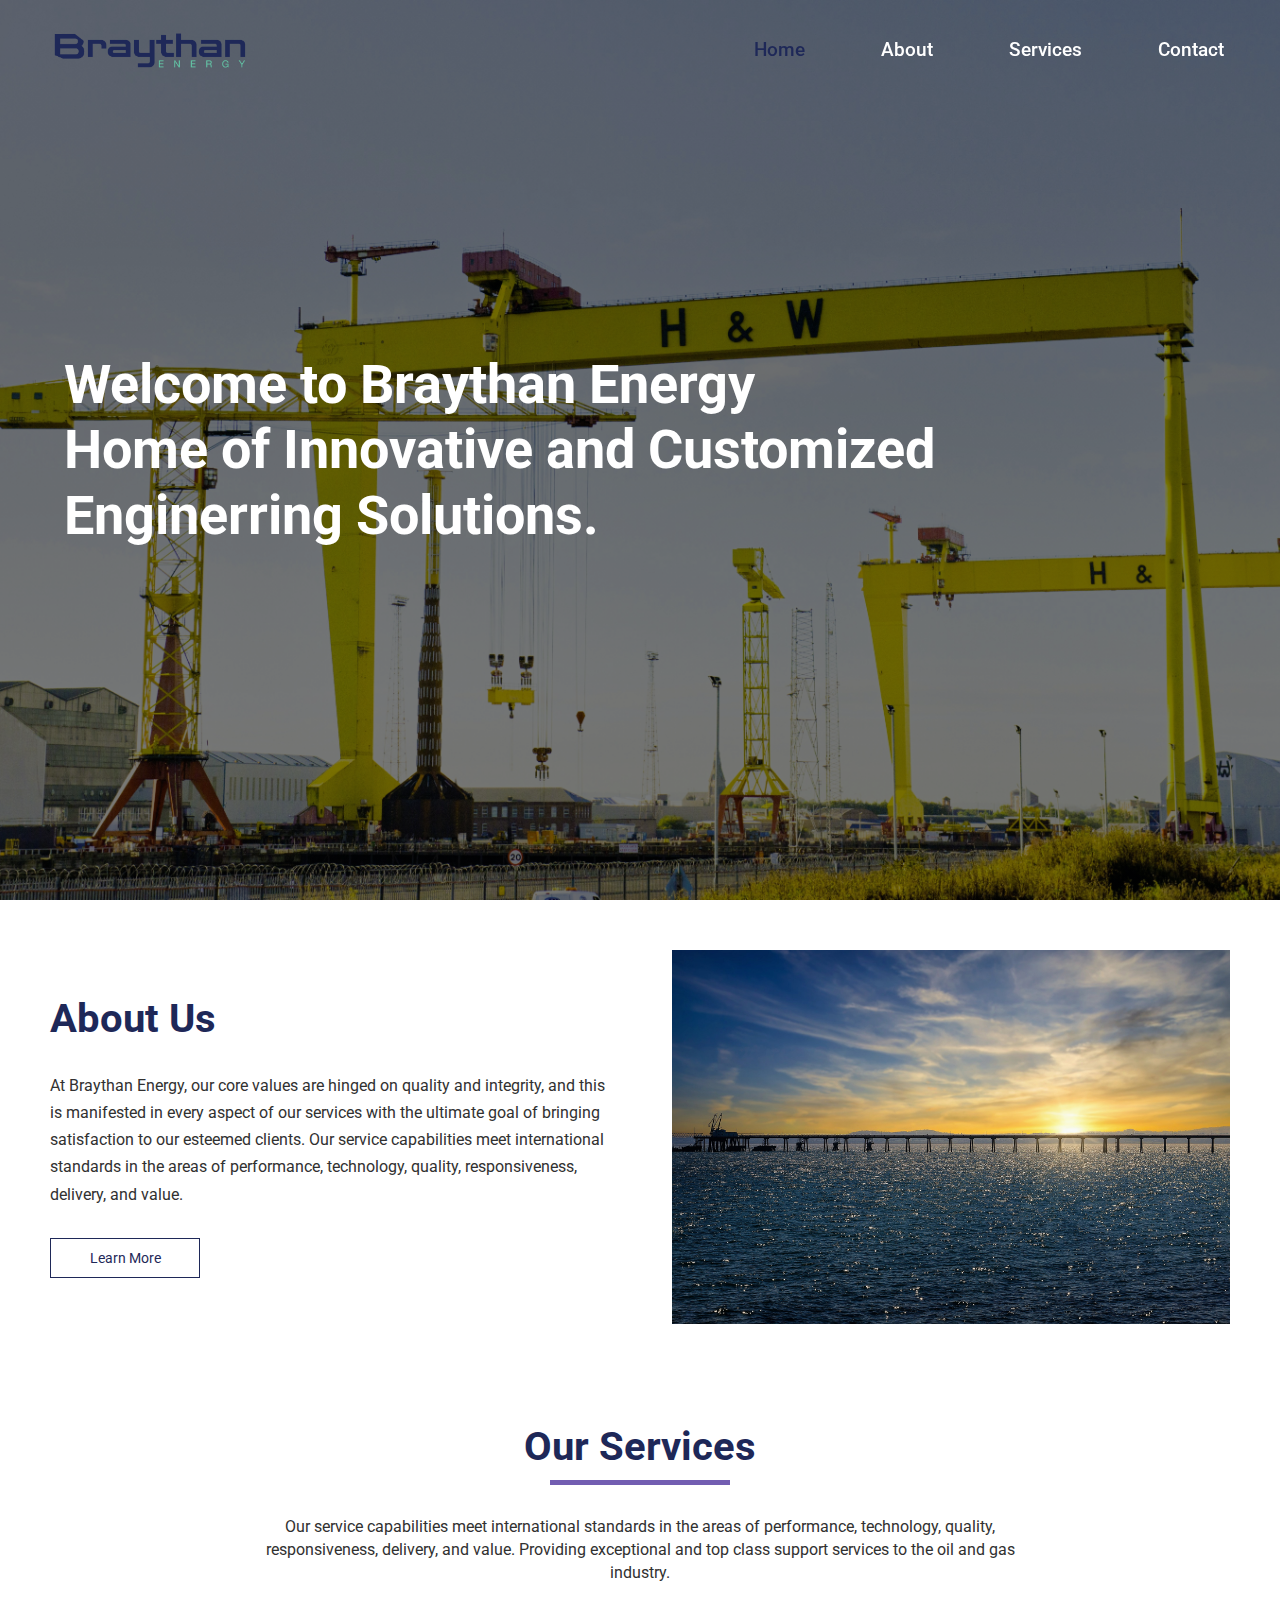
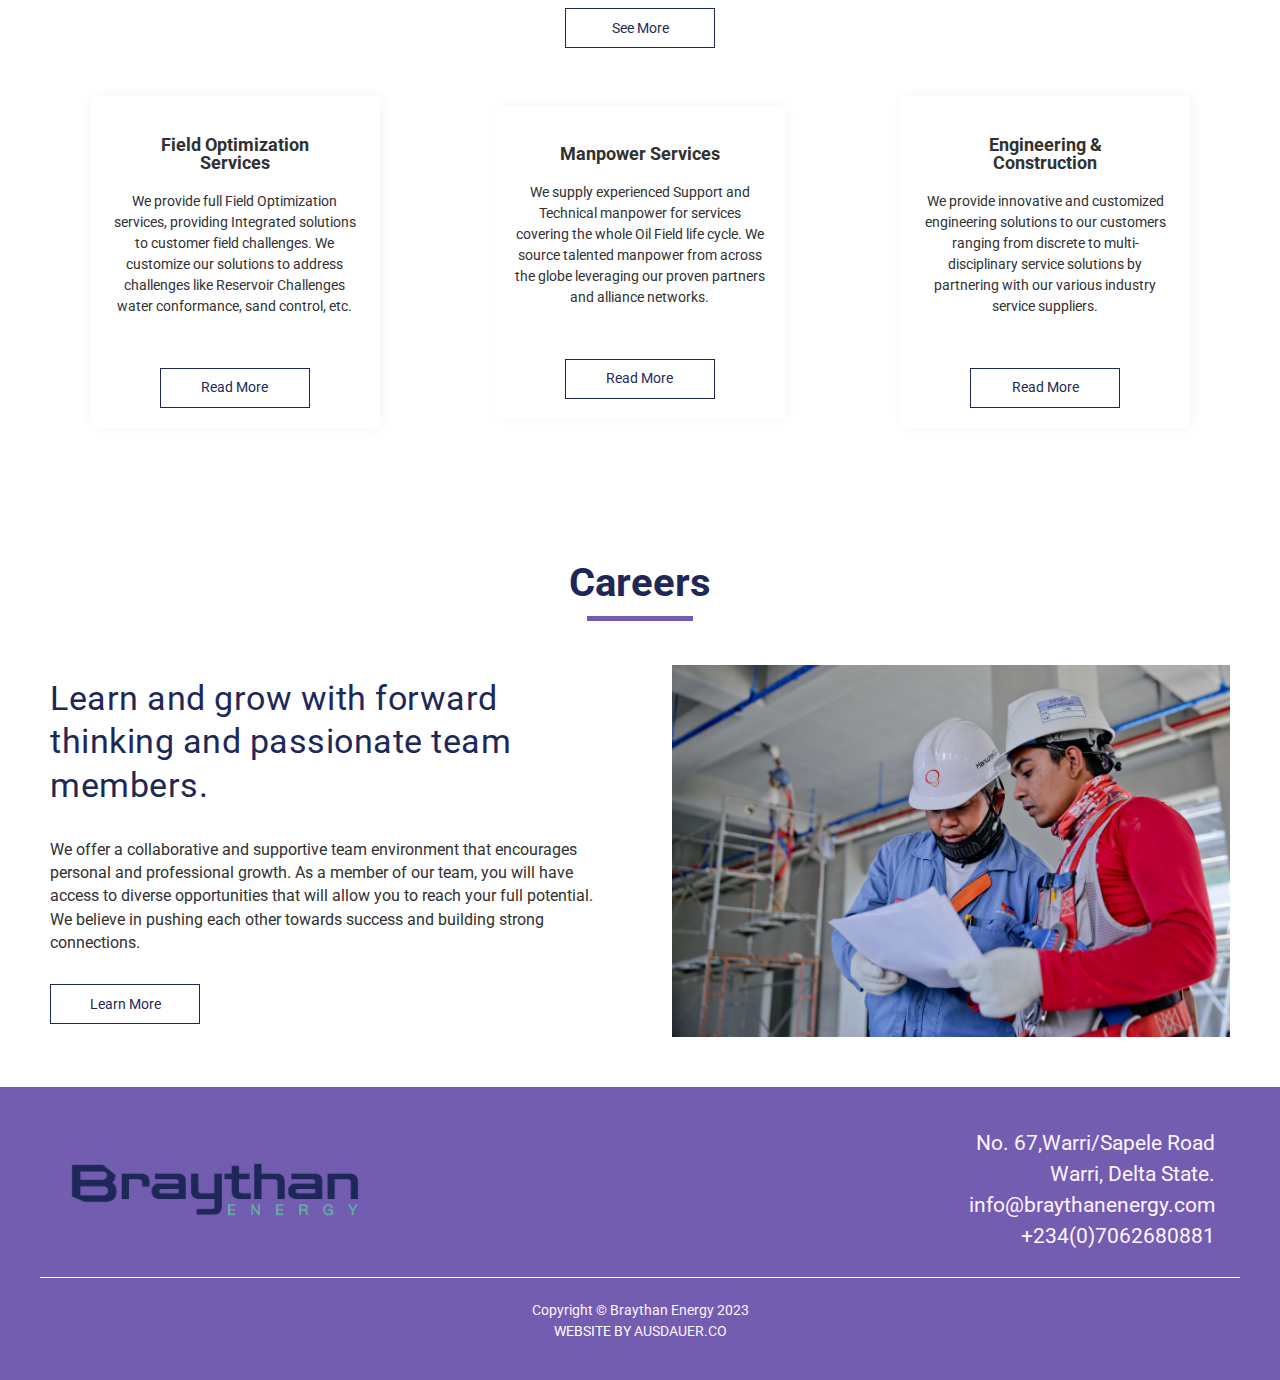
==== index.html @ 6d65e1c5 "initial commit" ====
<!DOCTYPE html>
<html lang="en">

<head>
    <meta name="description"
        content="Braythan Energy was established 
with the prime objective of serving but not limited to the 
oil & gas, We operate largely, but not exclusively.In order to provide value for our clients, we leverage our strength and wide-ranging network of resources. International standards for performance, technology, quality, responsiveness, delivery, and value are met by our service offerings">
    <meta name="keywords" content="meta tags, meta description, meta keywords, SEO, search engine optimization">
    <meta charset="UTF-8">
    <meta http-equiv="X-UA-Compatible" content="IE=edge">
    <meta name="viewport" content="width=device-width, initial-scale=1.0">
    <title>Braythan Energy</title>
    <link rel="icon" href="./img/braythan-logo.png" type="image/icon type">
    <link rel="preconnect" href="https://fonts.googleapis.com">
    <link rel="preconnect" href="https://fonts.gstatic.com" crossorigin>
    <link href="https://fonts.googleapis.com/css2?family=Roboto:wght@300;400;500;700&display=swap" rel="stylesheet">
    <link rel="stylesheet" href="https://cdn.jsdelivr.net/npm/swiper@8/swiper-bundle.min.css" />
    <link rel="stylesheet" href="./css/shared.css">
    <link rel="stylesheet" href="./css/index.css">
</head>

<body>
    <div class="nav-menu" style="display: none;">
        <div class="main-nav-1">
            <ul>
                <li><a href="./index.html">Home</a></li>
                <li><a href="./about.html">About</a></li>
                <li><a href="./services.html">Service</a></li>
                <li><a href="./contact.html">Contact</a></li>
            </ul>
        </div>
    </div>
    <div id="nav" class="nav">
        <a href="./index.html">
            <div class="nav-logo">
            </div>
        </a>
        <div class="main-nav">
            <ul>
                <li><a class="active" href="./index.html">Home</a></li>
                <li><a href="./about.html">About</a></li>
                <li><a href="./services.html">Services</a></li>
                <li><a href="./contact.html">Contact</a></li>

            </ul>
        </div>
        <div class="nav-svg">
            <span class="bar"></span>
            <span class="bar"></span>
            <span class="bar"></span>
        </div>
    </div>
    <section class="section-1 swiper">
        <div class="swiper-wrapper">
            <div class="swiper-slide slide-1">
                <div class="h2">
                    <div>
                        Welcome to Braythan Energy <br> Home of Innovative and Customized Enginerring Solutions.
                    </div>
                </div>

            </div>
            <!-- 
            <div class="swiper-slide slide-2">
                <div class="h2">
                    <div>In <span class="title-span">lorem lorem ipsum</span> our desire is to always surpass the
                        expectation(s)
                        of our
                        clients.</div>
                </div>
            </div>
            <div class="swiper-pagination"></div> -->
    </section>
    <section class="section-2">
        <div class="section-2-a">
            <div class="section-2-text">
                <div class="header">
                    <div>About Us</div>
                    <span></span>
                </div>
                <div class="section-4-b">At Braythan Energy, our core values are hinged on quality and
                    integrity, and this is manifested in every aspect of our services with the ultimate goal of
                    bringing satisfaction to our esteemed clients. Our service capabilities meet international standards
                    in the areas of performance, technology, quality, responsiveness,
                    delivery, and value.</div>
                <div class="wrapper cta">
                    <a href="./about.html"><span>Learn More</span></a>
                </div>
            </div>
            <div class="section-2-img">
                <img src="../img/cloghan-point-7539181_1920.jpg">
            </div>
        </div>
    </section>
    <section class="section-3">
        <div class="section-3-header">
            <div>Our Services</div>
            <span></span>
            <p> Our service capabilities meet international standards in the areas of performance, technology, quality,
                responsiveness,
                delivery, and value.
                Providing exceptional and top class support services to the oil and gas industry.
            </p>
        </div>
        <div class="wrapper cta">
            <a href="./services.html"><span>See More</span></a>
        </div>

        <div class="section-3-content">
            <div class="content">
                <div class="text">Field Optimization Services</div>
                <p>We provide full Field Optimization services, providing Integrated solutions to customer field
                    challenges. We customize
                    our solutions to address challenges like Reservoir Challenges water conformance, sand control,
                    etc.
                </p>
                <div class="wrapper cta">
                    <a href="./field.html">
                        <span>Read More</span>
                    </a>
                </div>
            </div>
            <div class="content">
                <div class="text">Manpower Services</div>
                <p>We supply experienced Support and Technical manpower for services covering the whole Oil Field
                    life
                    cycle. We source
                    talented manpower from across the globe leveraging our proven partners and alliance networks.</p>
                <div class="wrapper cta">
                    <a href="./manp.html">
                        <span>Read More</span>
                    </a>
                </div>
            </div>
            <div class="content">
                <div class="text">Engineering & Construction</div>
                <p>We provide innovative and customized engineering solutions to our customers ranging from discrete
                    to
                    multi-disciplinary
                    service solutions by partnering with our various industry service suppliers.
                </p>
                <div class="wrapper cta">
                    <a href="./engineering.html">
                        <span>Read More</span>
                    </a>
                </div>
            </div>

        </div>

    </section>

    <section class="section-2">
        <div class="section-4-header">
            <div> Careers</div>
            <span></span>
        </div>
        <div class="section-2-a">
            <div class="section-2-text">
                <div class="section-4-a">
                    <div>Learn and grow with forward thinking and passionate team members.</div>

                </div>
                <div class="section-2-p">We offer a collaborative and supportive team environment that encourages
                    personal and professional
                    growth. As a member
                    of our team, you will have access to diverse opportunities that will allow you to reach your full
                    potential. We believe
                    in pushing each other towards success and building strong connections.</div>
                <div class="wrapper cta">
                    <a href="mailto:info@braythan.com"><span>Learn More</span></a>
                </div>
            </div>
            <div class="section-2-img">
                <img src="../img/hero3.jpg">
            </div>
        </div>

    </section>
    <footer>
        <div class="main-footer">

            <div class=" footer-1">
                <p>
                    No. 67,Warri/Sapele Road <br> Warri, Delta State.
                </p>
                <a href="mailto:info@braythanenergy.com" class="mail">info@braythanenergy.com</a>
                <a href="tel:+2347062680881" class="call">+234(0)7062680881</a>
            </div>

            <div class="footer-2">
                <a href="./index.html">
                    <div class="nav-logo"></div>
                </a>
            </div>
        </div>
        <div class="final-footer">
            <div class="copy">Copyright © Braythan Energy 2023 </div>
            <div class="us">WEBSITE BY <a href="https://www.instagram.com/ausdauer_co/"> AUSDAUER.CO</a></div>
        </div>
    </footer>
    <script src="https://cdn.jsdelivr.net/npm/swiper@8/swiper-bundle.min.js"></script>
    <!-- <script>

        const swiper = new Swiper('.swiper', {
            // Optional parameters
            direction: 'horizontal',
            loop: true,
            autoplay: {
                delay: 2500,
                disableOnInteraction: false,
            },
            // If we need pagination
            pagination: {
                el: '.swiper-pagination',
            }
        });
    </script> -->
    <script src="../js/index.js"></script>
</body>

</html>
---- css/shared.css ----
@import url('https://fonts.googleapis.com/css2?family=Roboto:wght@300;400;500;700&display=swap');

*,
*::before,
*::after {
    padding: 0;
    margin: 0;
    box-sizing: border-box;
}

html {
    overflow-x: hidden;
    scroll-behavior: smooth;
}

body {
    min-height: 100vh;
    font-size: 100%;
    line-height: 1.5;
    text-rendering: optimizeSpeed;
    font-family: 'Roboto', sans-serif;
}

a {
    text-decoration: none;
}

img {
    display: block;
    max-width: 100%;
    object-fit: cover;
}

input,
button,
textarea,
select {
    font: inherit;
}

#nav a .nav-logo {
    background-image: url(../img/braythan-logo.png);
    background-repeat: no-repeat;
    background-position: center;
    background-size: contain;
    width: 200px;
    height: 100px;
}



.nav {
    display: flex;
    justify-content: space-between;
    align-items: center;
    height: 65px;
    padding: 50px;
    position: fixed;
    top: 0;
    right: 0;
    left: 0;
    z-index: 99;
}

.main-nav a:focus,
.main-nav .active,
.main-nav a:hover {
    color: #1e2858;
}

.scroll {
    background-color: #725db1;
    transition: all .5s ease-in-out;
    color: #fff3ff;
}

.nav ul {
    list-style: none;
    display: flex;
    gap: 4rem;
}

.nav ul li a {
    font-weight: 500;
    font-size: 1.2rem;
    color: #fff;
    padding: 6px;
}

.nav-svg {
    display: flex;
    flex-direction: column;
    justify-content: space-between;
    height: 22px;
    width: 22px;
    display: none;
}

.nav-svg .bar {
    height: 3px;
    width: 100%;
    background-color: #fff;
    cursor: pointer;
    transition: all 100ms ease-in-out;
}

.nav-svg:hover {
    cursor: pointer;
}

.x:nth-of-type(1) {
    transition: all 100ms ease-in-out;
    transform: rotate(45deg);
    transform-origin: top left;
    width: 28px;
}

.x:nth-of-type(2) {
    transition: all 100ms ease-in-out;
    transform-origin: center;
    width: 0;
}

.x:nth-of-type(3) {
    transition: all 100ms ease-in-out;
    transform: rotate(-45deg);
    transform-origin: bottom left;
    width: 28px;
}

.nav-menu {
    width: 100%;
    position: absolute;
    background-color: #725db1;
    z-index: 98;
    position: fixed;
    top: 0;
    left: 0;
    animation: growDown 300ms ease-in-out forwards
}

@keyframes growDown {
    0% {
        transform: scaleY(0)
    }

    80% {
        transform: scaleY(1.1)
    }

    100% {
        transform: scaleY(1)
    }
}

.main-nav-1 {
    padding: 40px;
}

.main-nav-1 ul {
    display: flex;
    align-items: center;
    flex-direction: column;
    gap: 20px;
    padding-top: 70px;
    list-style: none;
}

.main-nav-1 ul a {
    font-size: 15px;
    font-weight: 500;
    color: #fff;
}

.main-nav-1 ul a:hover {
    font-weight: 700;
}

footer {
    height: auto;
    padding: 1rem 2.5rem;
    background-color: #725db1;
}

footer a,
footer .footer-1 p {
    color: #fff3ff;
    font-size: clamp(0.875rem, 1vw + 1rem, 1.3rem);
}

footer .main-footer {
    display: flex;
    flex-direction: row-reverse;
    align-items: center;
    justify-content: space-between;
    padding: 25px;
}

footer .footer-1 {
    display: flex;
    flex-direction: column;
    align-items: flex-end;
    text-align: end;
}

footer .footer-1 a:hover,
.us:hover {
    color: #1e2858;
    transition: color .35s;
}

footer .footer-2 {
    display: flex;
    justify-content: flex-end;

}

.foot {
    display: flex;
    justify-content: space-between;
    align-items: center;
    width: 100%;
}

.foot .footer-3 {
    padding: 10px;
}

.foot .footer-3:hover {
    border: 1px dotted white;
}

.footer-2 a .nav-logo {
    background-image: url(../img/braythan-logo.png);
    background-repeat: no-repeat;
    background-position: center;
    background-size: contain;
    width: 300px;
    height: 100px;
}


footer .copy {
    display: flex;
    align-items: center;
    justify-content: center;
    color: #fff3ff;
}

.final-footer {
    display: flex;
    flex-direction: column;
    justify-content: center;
    align-items: center;
    color: #fff;
    padding: 22px;
    border-top: 1px solid #fff;
    font-size: 14px
}

.final-footer a {
    font-size: 14px;
}



/* media query for tablet */
@media screen and (min-width:768px)and (max-width:1025px) {
    .nav ul {
        gap: 2rem;
    }

    footer .main-footer {
        gap: 10px;
    }
}

@media screen and (max-width:767px) {
    .nav {
        padding: 50px 20px;
    }

    #nav a .nav-logo {
        width: 160px;
    }

    footer .main-footer {
        flex-direction: column-reverse;
        align-items: center;
    }

    .final-footer {
        align-items: center;
    }

    .foot {
        flex-direction: column;
    }

    .nav-svg {
        display: flex;
        margin-right: 10px;
    }

    .main-nav {
        display: none;
    }

    footer .footer-1 {
        align-items: center;
        text-align: center;
    }

    footer .copy {
        text-align: center;
    }

    .footer-2 img {
        width: 100%;
    }

    footer .footer-2 {
        justify-content: center;
        align-items: center;
    }

    .footer-2 a .nav-logo {
        width: 200px;
    }
}

@media screen and (max-width:280px) {

    #nav a .nav-logo {
        width: 130px;
    }

    footer .footer-1,
    .final-footer {
        gap: 10px;
    }

    .final-footer {
        padding: 0px;
    }
}
---- css/index.css ----
.swiper {
    width: 100vw;
    height: 100vh;

}

.slide-1 {
    background-image: linear-gradient(rgba(0, 0, 0, 0.5), rgba(0, 0, 0, 0.5)), url(../img/current.jpg);
    background-repeat: no-repeat;
    background-position: center;
    background-size: cover;
    position: relative;
}


/* .slide-2 {
    background-image: linear-gradient(rgba(0, 0, 0, 0.5), rgba(0, 0, 0, 0.5)), url(../img/hero2.jpg);
    background-repeat: no-repeat;
    background-position: center;
    background-size: cover;
    position: relative;

} */


.swiper-slide .h2 {
    position: absolute;
    top: 50%;
    left: 40%;
    transform: translate(-50%, -50%);
    font-weight: 700;
    font-size: clamp(1.9rem, 3vw + 1rem, 3.4rem);
    line-height: 1.2;
    color: #fff;
    width: 70%;
    display: flex;
    flex-direction: column;
    align-items: center;
    gap: 15px;
}


.section-2,
.section-4 {
    padding: 50px;
}

.section-3 {
    padding: 50px 0px;
}

.section-2-a {
    display: flex;
    justify-content: space-between;
    align-items: center;
    gap: 64px;
}

.section-2 .section-2-img {
    width: 70%;
}



.section-2-text {
    display: flex;
    flex-direction: column;
    gap: 1.9rem;
    width: 70%;
}

.section-2-a .header {
    display: flex;
    flex-direction: column;
    gap: 10px;
}


.section-2-a .header div {
    font-weight: 700;
    font-size: 40px;
    line-height: 1.15;
    color: #1e2858;
}


.section-2-a .header span {
    display: none;
    width: 40%;
    height: 5px;
    background-color: #725db1;
    margin-bottom: 10px;
}

.section-2-p {
    font-weight: 400;
    font-size: 16px;
    line-height: 1.45;
    color: #313131;
}


.section-3-header {
    padding-bottom: 1.5rem;
    text-align: center;
    display: flex;
    flex-direction: column;
    align-items: center;
    gap: 10px;
}

.section-3-header div {
    font-weight: 700;
    font-size: 40px;
    line-height: 1.15;
    color: #1e2858;
}

.section-3-header span {
    display: block;
    width: 14%;
    height: 5px;
    background-color: #725db1;
}

.section-3-header p {
    font-weight: 400;
    font-size: 16px;
    line-height: 1.45;
    color: #313131;
    margin-top: 20px;
    width: 60%;
}

.section-3 .section-3-content {
    display: grid;
    grid-template-columns: repeat(auto-fit, minmax(215px, 1fr));
    place-items: center;
    margin: 3rem 2rem 2rem 2rem;
}

.section-3-content .content {
    display: flex;
    flex-direction: column;
    justify-content: center;
    align-items: center;
    padding: 20px;
    box-shadow:
        0.6px 0px 2.7px rgba(0, 0, 0, 0.020),
        2px 0px 14.4px rgba(0, 0, 0, 0.040);
}

.content .text {
    font-weight: 700;
    font-size: 18px;
    line-height: 1;
    color: #313131;
    margin: 20px 0px;
    width: 75%;
    text-align: center;
}

.content p {
    width: 250px;
    font-style: normal;
    font-weight: 400;
    font-size: 14.4px;
    line-height: 1.45;
    margin-bottom: 50px;
    color: #313131;
    text-align: center;
}


.section-2 .cta a {
    display: block;
    text-decoration: none;
    color: #1e2858;
    letter-spacing: 1;
    font-size: 14px;
    transition: all .35s;
    border: 1px solid #1e2858;
    display: flex;
    justify-content: center;
    align-items: center;
    width: 150px;
    height: 40px;
    position: relative
}

.section-3 .cta a {
    display: block;
    text-decoration: none;
    color: #1e2858;
    letter-spacing: 1;
    font-size: 14px;
    transition: all .35s;
    border: 1px solid #1e2858;
    display: flex;
    justify-content: center;
    align-items: center;
    width: 150px;
    height: 40px;
    margin: auto;
    position: relative;
}

.section-3 .cta a span,
.section-2 .cta a span {
    position: relative;
    z-index: 2;
}

.section-3 .cta a:after,
.section-2 .cta a:after {
    position: absolute;
    content: "";
    top: 0;
    left: 0;
    width: 0;
    height: 100%;
    background: #725db1;
    transition: all .35s;
}

.section-3 .cta a:hover,
.section-2 .cta a:hover {
    color: #fff;
}

.section-3 .cta a:hover:after,
.section-2 .cta a:hover:after {
    width: 100%;
}

/* .section-4 {
    height: auto;
    display: grid;
    place-items: center;
} */

.section-4-header {
    padding-bottom: 1.5rem;
    text-align: center;
    display: flex;
    flex-direction: column;
    align-items: center;
    gap: 10px;
}

.section-4-header div {
    font-weight: 700;
    font-size: 40px;
    line-height: 1.15;
    color: #1e2858;
}

.section-4-header span {
    display: block;
    width: 9%;
    height: 5px;
    background-color: #725db1;
    margin-bottom: 20px;
}

/* .section-4-main {
    display: flex;
    justify-content: space-evenly;
    align-items: center;
    padding: 30px;
    gap: 2rem;
} */

.section-4-a {
    font-size: clamp(0.8rem, 2vw + 1rem, 2.1rem);
    line-height: 1.3;
    letter-spacing: 0.5px;
    color: #1e2858;
}

.section-4-b {
    font-size: 16px;
    line-height: 1.7;
    color: #313131;

}

.section-4 .cta a {
    display: block;
    text-decoration: none;
    color: #1e2858;
    letter-spacing: 1;
    font-size: 14px;
    transition: all .35s;
    border: 1px solid #1e2858;
    display: flex;
    justify-content: center;
    align-items: center;
    width: 150px;
    height: 40px;
    margin: auto;
    position: relative;
}

.section-4 .cta a span {
    position: relative;
    z-index: 2;
}

.section-4 .cta a:after {
    position: absolute;
    content: "";
    top: 0;
    left: 0;
    width: 0;
    height: 100%;
    background: #725db1;
    transition: all .35s;
}

.section-4 .cta a:hover {
    color: #fff;
}

.section-4 .cta a:hover:after {
    width: 100%;
}


/* media query for mobile */
@media screen and (max-width:767px) {

    .section-1 {
        height: 70vh;
    }


    .swiper-slide .h2 {
        width: 71%;
        line-height: 1.1;
        left: 45%;
    }

    .section-2,
    .section-4 {
        padding: 2.18rem;
    }

    .section-3 {
        padding: 2.18rem 0rem;
    }

    .section-2-a {
        flex-direction: column;
    }


    .section-3-header {
        padding: 30px;
        text-align: left;
        align-items: flex-start;
    }

    .section-3-header div,
    .section-2-a .header div,
    .section-4-header div {
        font-size: 35px;
    }

    .section-2-a .header span {
        display: block;
    }

    .section-3 .section-3-content {
        grid-gap: 20px;
    }

    .section-3-header p {
        width: 100%;
    }

    .section-3-header span {
        width: 50%;
    }

    .section-3 .cta a {
        margin-left: 30px;
    }

    .section-2-text {
        justify-content: center;
    }

    .section-2 .section-2-img,
    .section-2-text {
        width: 100%;
    }


    .section-3-content .content a {
        padding: 0px;
    }

    .section-4-a,
    .section-4-b {
        width: 100%;

    }

    .section-4-header {
        align-items: flex-start;
        text-align: start;
        padding-bottom: 0px;
    }

    .section-4-header span {
        width: 37%;
    }

    .section-4-main {
        flex-direction: column;
        margin-bottom: 2rem;
        gap: 3rem;
        padding: 0px;
    }


}

@media screen and (max-width:280px) {
    .swiper-slide .h2 {
        font-size: 1.6rem;
    }
}
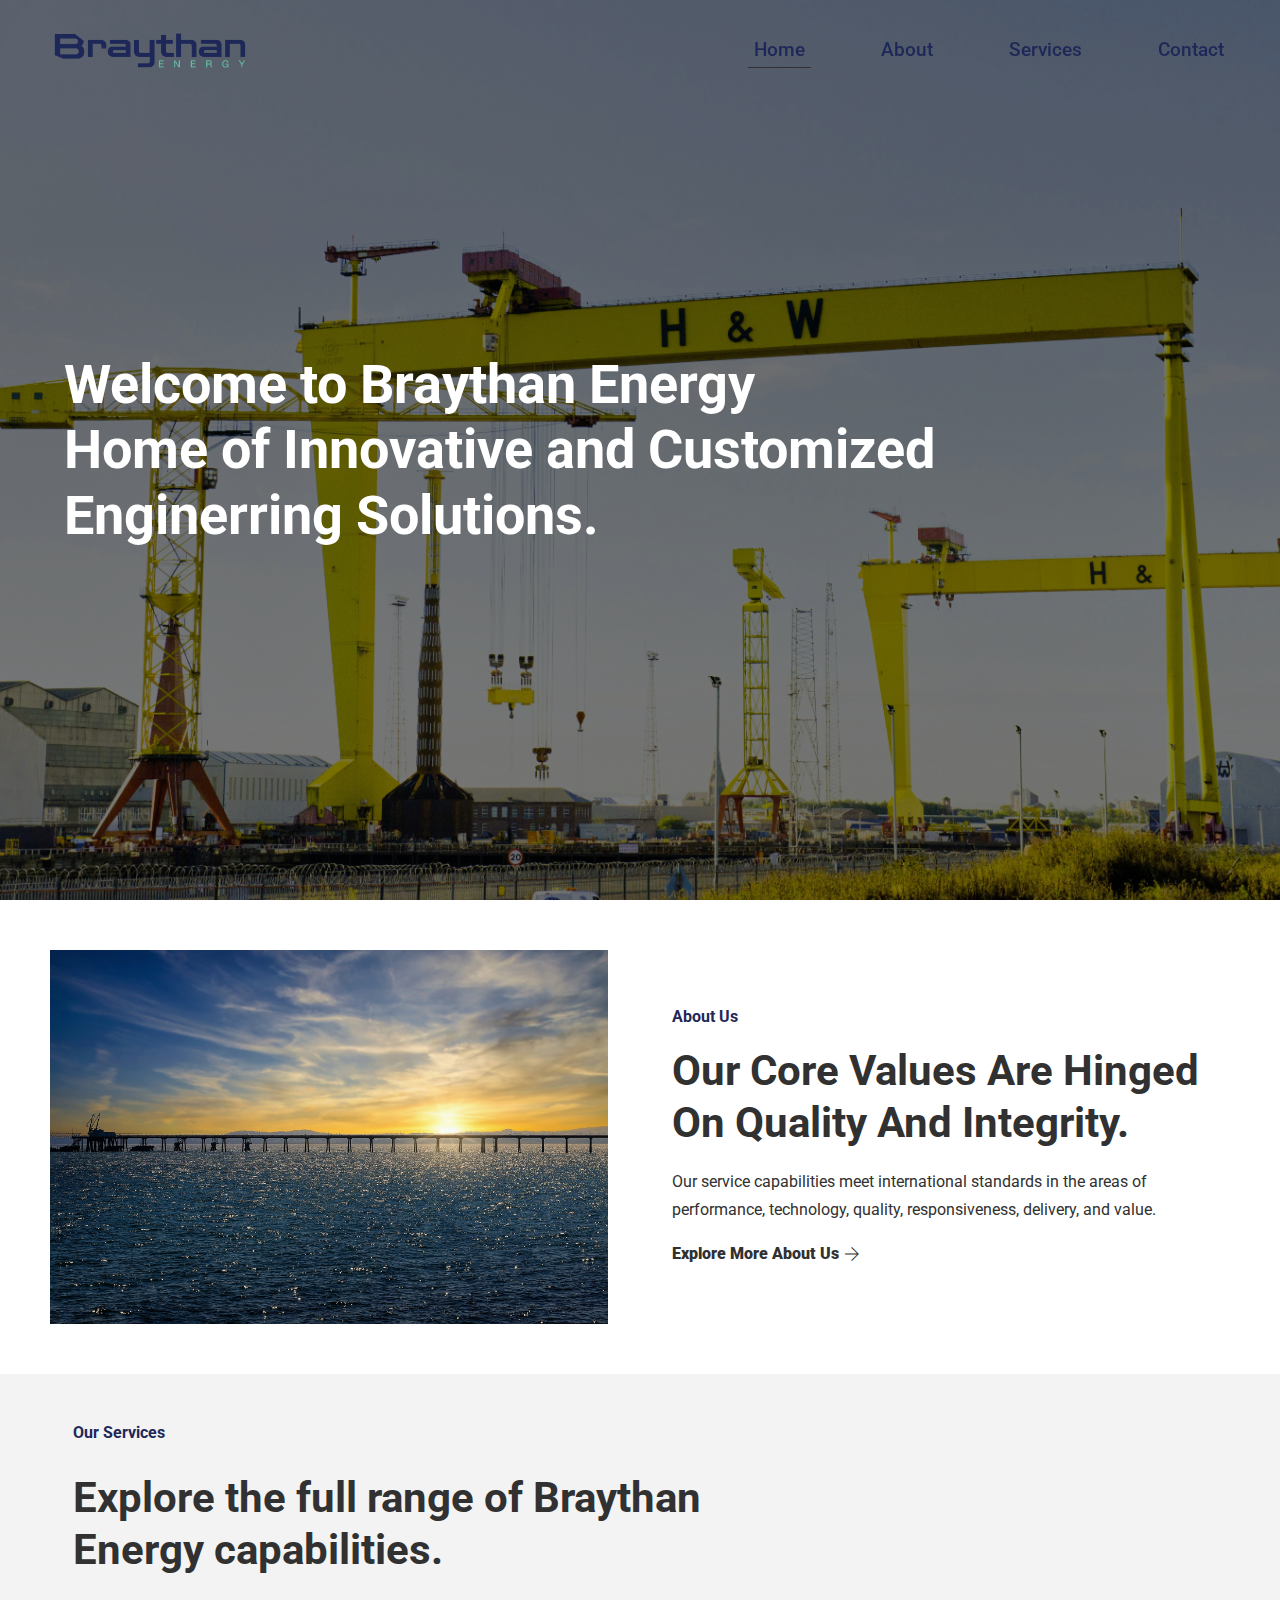
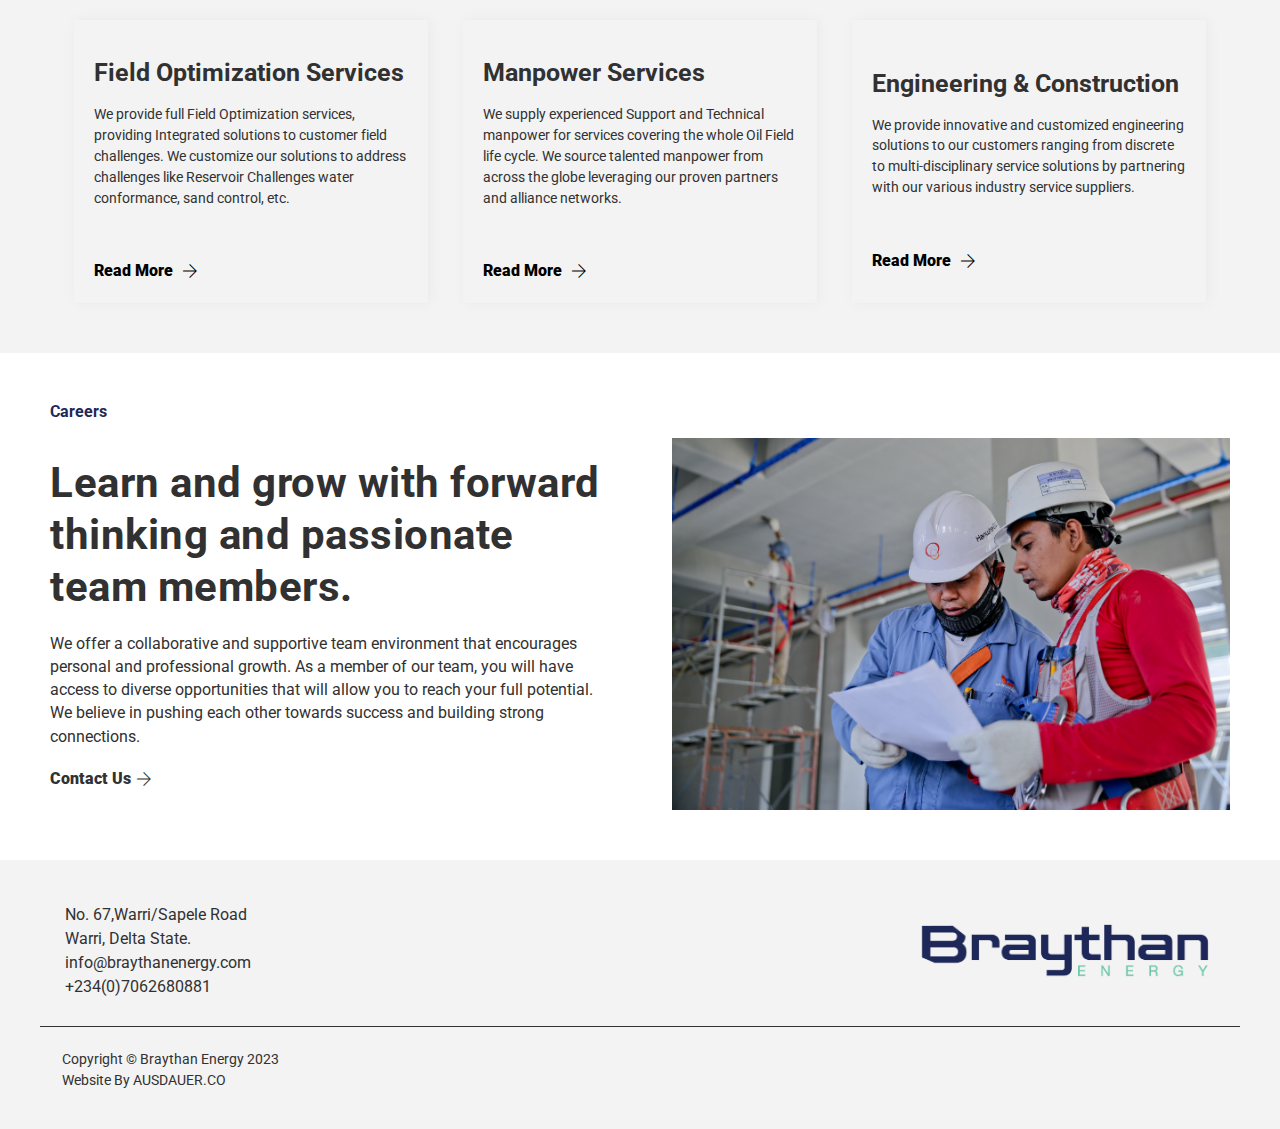
==== commit 67b784d0: "update: changed design" ====
--- a/index.html
+++ b/index.html
@@ -18,6 +18,7 @@
     <link rel="stylesheet" href="https://cdn.jsdelivr.net/npm/swiper@8/swiper-bundle.min.css" />
     <link rel="stylesheet" href="./css/shared.css">
     <link rel="stylesheet" href="./css/index.css">
+    <link rel="stylesheet" href="./css/themify-icons.css">
 </head>
 
 <body>
@@ -74,77 +75,92 @@
     </section>
     <section class="section-2">
         <div class="section-2-a">
+            <div class="section-2-img">
+                <img src="./img/cloghan-point-7539181_1920.jpg">
+            </div>
             <div class="section-2-text">
+                <div class="section-2-header">
+                    <div> About Us</div>
+                </div>
                 <div class="header">
-                    <div>About Us</div>
-                    <span></span>
-                </div>
-                <div class="section-4-b">At Braythan Energy, our core values are hinged on quality and
-                    integrity, and this is manifested in every aspect of our services with the ultimate goal of
-                    bringing satisfaction to our esteemed clients. Our service capabilities meet international standards
+                    <div>Our Core Values Are Hinged On Quality And Integrity.
+                    </div>
+                </div>
+                <div class="section-4-b"> Our service capabilities meet international standards
                     in the areas of performance, technology, quality, responsiveness,
                     delivery, and value.</div>
-                <div class="wrapper cta">
+                <!-- <div class="wrapper cta">
                     <a href="./about.html"><span>Learn More</span></a>
-                </div>
-            </div>
-            <div class="section-2-img">
-                <img src="../img/cloghan-point-7539181_1920.jpg">
-            </div>
+                </div> -->
+                <a href="./about.html" class="button-new">
+                    <div class="text">Explore More About Us</div>
+                    <span class="arrow ti-arrow-right "> </span>
+                </a>
+            </div>
+
         </div>
     </section>
     <section class="section-3">
         <div class="section-3-header">
             <div>Our Services</div>
-            <span></span>
-            <p> Our service capabilities meet international standards in the areas of performance, technology, quality,
+            <p>
+                <!--  Our service capabilities meet international standards in the areas of performance, technology, quality,
                 responsiveness,
                 delivery, and value.
-                Providing exceptional and top class support services to the oil and gas industry.
+                Providing exceptional and top class support services to the oil and gas industry. -->
+                Explore the full range of Braythan Energy capabilities.
             </p>
-        </div>
-        <div class="wrapper cta">
-            <a href="./services.html"><span>See More</span></a>
-        </div>
+
+        </div>
+
 
         <div class="section-3-content">
             <div class="content">
-                <div class="text">Field Optimization Services</div>
-                <p>We provide full Field Optimization services, providing Integrated solutions to customer field
-                    challenges. We customize
-                    our solutions to address challenges like Reservoir Challenges water conformance, sand control,
-                    etc.
-                </p>
-                <div class="wrapper cta">
-                    <a href="./field.html">
+                <a href="./field.html" class="boxx">
+                    <div class="text">Field Optimization Services</div>
+                    <p>We provide full Field Optimization services, providing Integrated solutions to customer field
+                        challenges. We customize
+                        our solutions to address challenges like Reservoir Challenges water conformance, sand control,
+                        etc.
+                    </p>
+                    <span class="button">
                         <span>Read More</span>
-                    </a>
-                </div>
+                        <span class="arrow ti-arrow-right ">
+                        </span>
+                    </span>
+                </a>
             </div>
             <div class="content">
-                <div class="text">Manpower Services</div>
-                <p>We supply experienced Support and Technical manpower for services covering the whole Oil Field
-                    life
-                    cycle. We source
-                    talented manpower from across the globe leveraging our proven partners and alliance networks.</p>
-                <div class="wrapper cta">
-                    <a href="./manp.html">
+                <a href="./manp.html" class="boxx">
+                    <div class="text">Manpower Services</div>
+                    <p>We supply experienced Support and Technical manpower for services covering the whole Oil Field
+                        life
+                        cycle. We source
+                        talented manpower from across the globe leveraging our proven partners and alliance networks.
+                    </p>
+                    <span class="button">
+                        <span class="read">Read More</span>
+                        <span class="arrow ti-arrow-right ">
+                        </span>
+                    </span>
+                </a>
+
+            </div>
+            <div class="content">
+                <a href="./engineering.html" class="boxx">
+                    <div class="text">Engineering & Construction</div>
+                    <p>We provide innovative and customized engineering solutions to our customers ranging from discrete
+                        to
+                        multi-disciplinary
+                        service solutions by partnering with our various industry service suppliers.
+                    </p>
+                    <span class="button">
                         <span>Read More</span>
-                    </a>
-                </div>
-            </div>
-            <div class="content">
-                <div class="text">Engineering & Construction</div>
-                <p>We provide innovative and customized engineering solutions to our customers ranging from discrete
-                    to
-                    multi-disciplinary
-                    service solutions by partnering with our various industry service suppliers.
-                </p>
-                <div class="wrapper cta">
-                    <a href="./engineering.html">
-                        <span>Read More</span>
-                    </a>
-                </div>
+                        <span class="arrow ti-arrow-right ">
+                        </span>
+                    </span>
+                </a>
+
             </div>
 
         </div>
@@ -154,12 +170,11 @@
     <section class="section-2">
         <div class="section-4-header">
             <div> Careers</div>
-            <span></span>
         </div>
         <div class="section-2-a">
             <div class="section-2-text">
                 <div class="section-4-a">
-                    <div>Learn and grow with forward thinking and passionate team members.</div>
+                    <div class="first-4-a">Learn and grow with forward thinking and passionate team members.</div>
 
                 </div>
                 <div class="section-2-p">We offer a collaborative and supportive team environment that encourages
@@ -168,12 +183,13 @@
                     of our team, you will have access to diverse opportunities that will allow you to reach your full
                     potential. We believe
                     in pushing each other towards success and building strong connections.</div>
-                <div class="wrapper cta">
-                    <a href="mailto:info@braythan.com"><span>Learn More</span></a>
-                </div>
+                <a href="mailto:info@braythan.com" class="button-new">
+                    <div class="text"> Contact Us</div>
+                    <span class="arrow ti-arrow-right "> </span>
+                </a>
             </div>
             <div class="section-2-img">
-                <img src="../img/hero3.jpg">
+                <img src="./img/hero3.jpg">
             </div>
         </div>
 
@@ -197,7 +213,7 @@
         </div>
         <div class="final-footer">
             <div class="copy">Copyright © Braythan Energy 2023 </div>
-            <div class="us">WEBSITE BY <a href="https://www.instagram.com/ausdauer_co/"> AUSDAUER.CO</a></div>
+            <div class="us">Website By <a href="https://www.instagram.com/ausdauer_co/"> AUSDAUER.CO</a></div>
         </div>
     </footer>
     <script src="https://cdn.jsdelivr.net/npm/swiper@8/swiper-bundle.min.js"></script>
@@ -217,7 +233,7 @@
             }
         });
     </script> -->
-    <script src="../js/index.js"></script>
+    <script src="./js/index.js"></script>
 </body>
 
 </html>--- a/css/shared.css
+++ b/css/shared.css
@@ -23,6 +23,7 @@
 
 a {
     text-decoration: none;
+    color: inherit;
 }
 
 img {
@@ -65,11 +66,12 @@
 .main-nav a:focus,
 .main-nav .active,
 .main-nav a:hover {
-    color: #1e2858;
+    border-bottom: 1px solid #313131;
 }
 
 .scroll {
-    background-color: #725db1;
+    background-color: #f3f3f3;
+    border-bottom: 1px solid #1e2858;
     transition: all .5s ease-in-out;
     color: #fff3ff;
 }
@@ -83,7 +85,7 @@
 .nav ul li a {
     font-weight: 500;
     font-size: 1.2rem;
-    color: #fff;
+    color: #1e2858;
     padding: 6px;
 }
 
@@ -99,7 +101,7 @@
 .nav-svg .bar {
     height: 3px;
     width: 100%;
-    background-color: #fff;
+    background-color: #1e2858;
     cursor: pointer;
     transition: all 100ms ease-in-out;
 }
@@ -131,7 +133,7 @@
 .nav-menu {
     width: 100%;
     position: absolute;
-    background-color: #725db1;
+    background-color: #f3f3f3;
     z-index: 98;
     position: fixed;
     top: 0;
@@ -169,28 +171,29 @@
 .main-nav-1 ul a {
     font-size: 15px;
     font-weight: 500;
-    color: #fff;
+    color: #1e2858;
 }
 
 .main-nav-1 ul a:hover {
     font-weight: 700;
+
 }
 
 footer {
     height: auto;
     padding: 1rem 2.5rem;
-    background-color: #725db1;
+    background-color: #f3f3f3;
 }
 
 footer a,
 footer .footer-1 p {
-    color: #fff3ff;
-    font-size: clamp(0.875rem, 1vw + 1rem, 1.3rem);
+    color: #313131;
+    font-size: clamp(0.rem, 1vw + 1rem, 1.3rem);
 }
 
 footer .main-footer {
     display: flex;
-    flex-direction: row-reverse;
+    flex-direction: row;
     align-items: center;
     justify-content: space-between;
     padding: 25px;
@@ -199,8 +202,8 @@
 footer .footer-1 {
     display: flex;
     flex-direction: column;
-    align-items: flex-end;
-    text-align: end;
+    align-items: flex-start;
+    text-align: start;
 }
 
 footer .footer-1 a:hover,
@@ -227,7 +230,8 @@
 }
 
 .foot .footer-3:hover {
-    border: 1px dotted white;
+    border: 1px dotted #313131;
+    ;
 }
 
 .footer-2 a .nav-logo {
@@ -244,17 +248,17 @@
     display: flex;
     align-items: center;
     justify-content: center;
-    color: #fff3ff;
+    color: #313131;
 }
 
 .final-footer {
     display: flex;
     flex-direction: column;
     justify-content: center;
-    align-items: center;
-    color: #fff;
+    align-items: start;
+    color: #313131;
     padding: 22px;
-    border-top: 1px solid #fff;
+    border-top: 1px solid #313131;
     font-size: 14px
 }
 
@@ -267,12 +271,13 @@
 /* media query for tablet */
 @media screen and (min-width:768px)and (max-width:1025px) {
     .nav ul {
-        gap: 2rem;
+        gap: 1rem;
     }
 
     footer .main-footer {
         gap: 10px;
     }
+
 }
 
 @media screen and (max-width:767px) {
--- a/css/index.css
+++ b/css/index.css
@@ -65,7 +65,7 @@
 .section-2-text {
     display: flex;
     flex-direction: column;
-    gap: 1.9rem;
+    gap: 1.2rem;
     width: 70%;
 }
 
@@ -75,22 +75,21 @@
     gap: 10px;
 }
 
+.section-2-header {
+    font-weight: 700;
+    font-size: 1rem;
+    line-height: 1.15;
+    color: #1e2858;
+}
+
 
 .section-2-a .header div {
     font-weight: 700;
-    font-size: 40px;
-    line-height: 1.15;
-    color: #1e2858;
-}
-
-
-.section-2-a .header span {
-    display: none;
-    width: 40%;
-    height: 5px;
-    background-color: #725db1;
-    margin-bottom: 10px;
-}
+    font-size: clamp(1.875rem, 2vw + 1rem, 2.9rem);
+    line-height: 1.25;
+    color: #313131;
+}
+
 
 .section-2-p {
     font-weight: 400;
@@ -99,80 +98,158 @@
     color: #313131;
 }
 
-
-.section-3-header {
-    padding-bottom: 1.5rem;
-    text-align: center;
-    display: flex;
-    flex-direction: column;
-    align-items: center;
-    gap: 10px;
-}
-
-.section-3-header div {
-    font-weight: 700;
-    font-size: 40px;
-    line-height: 1.15;
-    color: #1e2858;
-}
-
-.section-3-header span {
-    display: block;
-    width: 14%;
-    height: 5px;
-    background-color: #725db1;
-}
-
-.section-3-header p {
+.section-2 .button-new {
+    display: flex;
+    font-weight: 900;
+    align-items: center;
+    gap: 5px;
+    color: #313131;
+}
+
+.arrow {
     font-weight: 400;
     font-size: 16px;
     line-height: 1.45;
-    color: #313131;
-    margin-top: 20px;
-    width: 60%;
+}
+
+
+.section-2 .button-new:hover .arrow {
+    color: #1e2858;
+    margin-left: 15px;
+    transition: all 200ms ease-in;
+}
+
+.section-2 .button-new:hover .text {
+    color: #1e2858;
+    transition: all 200ms ease-in;
+}
+
+.section-3 {
+    padding: 50px;
+    background-color: #f3f3f3;
+}
+
+.section-3-header {
+    padding-bottom: 1.5rem;
+    display: flex;
+    flex-direction: column;
+    align-items: start;
+    gap: 10px;
+    margin-left: 23px;
+}
+
+.section-3-header div {
+    font-weight: 700;
+    font-size: 1rem;
+    line-height: 1.15;
+    color: #1e2858;
+}
+
+
+.section-3-header p {
+    font-weight: 700;
+    font-size: clamp(1.875rem, 2vw + 1rem, 2.9rem);
+    line-height: 1.25;
+    color: #313131;
+    margin: 20px 0px;
+    width: 55%;
 }
 
 .section-3 .section-3-content {
-    display: grid;
-    grid-template-columns: repeat(auto-fit, minmax(215px, 1fr));
-    place-items: center;
-    margin: 3rem 2rem 2rem 2rem;
-}
+    display: flex;
+    flex-flow: row wrap;
+    justify-content: center;
+    gap: 35px;
+    width: 100%;
+}
+
 
 .section-3-content .content {
+    width: 30%;
     display: flex;
     flex-direction: column;
     justify-content: center;
-    align-items: center;
     padding: 20px;
     box-shadow:
         0.6px 0px 2.7px rgba(0, 0, 0, 0.020),
         2px 0px 14.4px rgba(0, 0, 0, 0.040);
 }
 
+.section-3-content .content .boxx:hover .text,
+.section-3-content .content .boxx:hover .button {
+    color: #1e2858;
+    transition: color 200ms ease-in;
+}
+
+.section-3-content .content .boxx:hover .arrow {
+    margin-left: 10px;
+    color: #1e2858;
+    transition: all 500ms ease ease-in;
+
+}
+
 .content .text {
     font-weight: 700;
-    font-size: 18px;
+    font-size: 25px;
     line-height: 1;
     color: #313131;
     margin: 20px 0px;
-    width: 75%;
-    text-align: center;
 }
 
 .content p {
-    width: 250px;
     font-style: normal;
     font-weight: 400;
     font-size: 14.4px;
     line-height: 1.45;
     margin-bottom: 50px;
     color: #313131;
-    text-align: center;
-}
-
-
-.section-2 .cta a {
+}
+
+.section-3-content .button {
+    display: flex;
+    align-items: center;
+    gap: 9px;
+    font-size: 16px;
+    font-weight: 900;
+}
+
+
+.section-4-header {
+    padding-bottom: 1rem;
+}
+
+.section-4-header div {
+    font-weight: 700;
+    font-size: 1rem;
+    line-height: 1.15;
+    color: #1e2858;
+}
+
+
+/* .section-4-main {
+    display: flex;
+    justify-content: space-evenly;
+    align-items: center;
+    padding: 30px;
+    gap: 2rem;
+} */
+
+.section-4-a .first-4-a {
+    font-size: clamp(1.875rem, 2vw + 1rem, 2.9rem);
+    letter-spacing: 0.5px;
+    font-weight: 700;
+    line-height: 1.25;
+    color: #313131;
+}
+
+.section-4-b {
+    font-size: 16px;
+    line-height: 1.7;
+    color: #313131;
+
+}
+
+/* .section-4 .cta a {
     display: block;
     text-decoration: none;
     color: #1e2858;
@@ -185,122 +262,9 @@
     align-items: center;
     width: 150px;
     height: 40px;
-    position: relative
-}
-
-.section-3 .cta a {
-    display: block;
-    text-decoration: none;
-    color: #1e2858;
-    letter-spacing: 1;
-    font-size: 14px;
-    transition: all .35s;
-    border: 1px solid #1e2858;
-    display: flex;
-    justify-content: center;
-    align-items: center;
-    width: 150px;
-    height: 40px;
     margin: auto;
     position: relative;
-}
-
-.section-3 .cta a span,
-.section-2 .cta a span {
-    position: relative;
-    z-index: 2;
-}
-
-.section-3 .cta a:after,
-.section-2 .cta a:after {
-    position: absolute;
-    content: "";
-    top: 0;
-    left: 0;
-    width: 0;
-    height: 100%;
-    background: #725db1;
-    transition: all .35s;
-}
-
-.section-3 .cta a:hover,
-.section-2 .cta a:hover {
-    color: #fff;
-}
-
-.section-3 .cta a:hover:after,
-.section-2 .cta a:hover:after {
-    width: 100%;
-}
-
-/* .section-4 {
-    height: auto;
-    display: grid;
-    place-items: center;
-} */
-
-.section-4-header {
-    padding-bottom: 1.5rem;
-    text-align: center;
-    display: flex;
-    flex-direction: column;
-    align-items: center;
-    gap: 10px;
-}
-
-.section-4-header div {
-    font-weight: 700;
-    font-size: 40px;
-    line-height: 1.15;
-    color: #1e2858;
-}
-
-.section-4-header span {
-    display: block;
-    width: 9%;
-    height: 5px;
-    background-color: #725db1;
-    margin-bottom: 20px;
-}
-
-/* .section-4-main {
-    display: flex;
-    justify-content: space-evenly;
-    align-items: center;
-    padding: 30px;
-    gap: 2rem;
-} */
-
-.section-4-a {
-    font-size: clamp(0.8rem, 2vw + 1rem, 2.1rem);
-    line-height: 1.3;
-    letter-spacing: 0.5px;
-    color: #1e2858;
-}
-
-.section-4-b {
-    font-size: 16px;
-    line-height: 1.7;
-    color: #313131;
-
-}
-
-.section-4 .cta a {
-    display: block;
-    text-decoration: none;
-    color: #1e2858;
-    letter-spacing: 1;
-    font-size: 14px;
-    transition: all .35s;
-    border: 1px solid #1e2858;
-    display: flex;
-    justify-content: center;
-    align-items: center;
-    width: 150px;
-    height: 40px;
-    margin: auto;
-    position: relative;
-}
+} 
 
 .section-4 .cta a span {
     position: relative;
@@ -325,7 +289,17 @@
 .section-4 .cta a:hover:after {
     width: 100%;
 }
-
+*/
+/* media query for tablet */
+@media screen and (min-width:768px)and (max-width:1025px) {
+    .section-3 .section-3-content {
+        gap: 60px;
+    }
+
+    .section-3-content .content {
+        width: 45%;
+    }
+}
 
 /* media query for mobile */
 @media screen and (max-width:767px) {
@@ -342,13 +316,12 @@
     }
 
     .section-2,
-    .section-4 {
+    .section-4,
+    .section-3 {
         padding: 2.18rem;
     }
 
-    .section-3 {
-        padding: 2.18rem 0rem;
-    }
+
 
     .section-2-a {
         flex-direction: column;
@@ -356,15 +329,14 @@
 
 
     .section-3-header {
-        padding: 30px;
+        margin: 0px;
         text-align: left;
         align-items: flex-start;
     }
 
     .section-3-header div,
-    .section-2-a .header div,
     .section-4-header div {
-        font-size: 35px;
+        font-size: 16px;
     }
 
     .section-2-a .header span {
@@ -399,6 +371,11 @@
 
     .section-3-content .content a {
         padding: 0px;
+    }
+
+    .section-3-content .content {
+        width: 100%;
+        padding: 10px;
     }
 
     .section-4-a,
--- a/css/themify-icons.css
+++ b/css/themify-icons.css
@@ -0,0 +1,1080 @@
+@font-face {
+	font-family: 'themify';
+	src:url('../fonts/themify.eot?-fvbane');
+	src:url('../fonts/themify.eot?#iefix-fvbane') format('embedded-opentype'),
+		url('../fonts/themify.woff?-fvbane') format('woff'),
+		url('../fonts/themify.ttf?-fvbane') format('truetype'),
+		url('../fonts/themify.svg?-fvbane#themify') format('svg');
+	font-weight: normal;
+	font-style: normal;
+}
+
+[class^="ti-"], [class*=" ti-"] {
+	font-family: 'themify';
+	font-style: normal;
+	font-weight: normal;
+	font-variant: normal;
+	text-transform: none;
+	line-height: 1;
+
+	/* Better Font Rendering =========== */
+	-webkit-font-smoothing: antialiased;
+	-moz-osx-font-smoothing: grayscale;
+}
+
+.ti-wand:before {
+	content: "\e600";
+}
+.ti-volume:before {
+	content: "\e601";
+}
+.ti-user:before {
+	content: "\e602";
+}
+.ti-unlock:before {
+	content: "\e603";
+}
+.ti-unlink:before {
+	content: "\e604";
+}
+.ti-trash:before {
+	content: "\e605";
+}
+.ti-thought:before {
+	content: "\e606";
+}
+.ti-target:before {
+	content: "\e607";
+}
+.ti-tag:before {
+	content: "\e608";
+}
+.ti-tablet:before {
+	content: "\e609";
+}
+.ti-star:before {
+	content: "\e60a";
+}
+.ti-spray:before {
+	content: "\e60b";
+}
+.ti-signal:before {
+	content: "\e60c";
+}
+.ti-shopping-cart:before {
+	content: "\e60d";
+}
+.ti-shopping-cart-full:before {
+	content: "\e60e";
+}
+.ti-settings:before {
+	content: "\e60f";
+}
+.ti-search:before {
+	content: "\e610";
+}
+.ti-zoom-in:before {
+	content: "\e611";
+}
+.ti-zoom-out:before {
+	content: "\e612";
+}
+.ti-cut:before {
+	content: "\e613";
+}
+.ti-ruler:before {
+	content: "\e614";
+}
+.ti-ruler-pencil:before {
+	content: "\e615";
+}
+.ti-ruler-alt:before {
+	content: "\e616";
+}
+.ti-bookmark:before {
+	content: "\e617";
+}
+.ti-bookmark-alt:before {
+	content: "\e618";
+}
+.ti-reload:before {
+	content: "\e619";
+}
+.ti-plus:before {
+	content: "\e61a";
+}
+.ti-pin:before {
+	content: "\e61b";
+}
+.ti-pencil:before {
+	content: "\e61c";
+}
+.ti-pencil-alt:before {
+	content: "\e61d";
+}
+.ti-paint-roller:before {
+	content: "\e61e";
+}
+.ti-paint-bucket:before {
+	content: "\e61f";
+}
+.ti-na:before {
+	content: "\e620";
+}
+.ti-mobile:before {
+	content: "\e621";
+}
+.ti-minus:before {
+	content: "\e622";
+}
+.ti-medall:before {
+	content: "\e623";
+}
+.ti-medall-alt:before {
+	content: "\e624";
+}
+.ti-marker:before {
+	content: "\e625";
+}
+.ti-marker-alt:before {
+	content: "\e626";
+}
+.ti-arrow-up:before {
+	content: "\e627";
+}
+.ti-arrow-right:before {
+	content: "\e628";
+}
+.ti-arrow-left:before {
+	content: "\e629";
+}
+.ti-arrow-down:before {
+	content: "\e62a";
+}
+.ti-lock:before {
+	content: "\e62b";
+}
+.ti-location-arrow:before {
+	content: "\e62c";
+}
+.ti-link:before {
+	content: "\e62d";
+}
+.ti-layout:before {
+	content: "\e62e";
+}
+.ti-layers:before {
+	content: "\e62f";
+}
+.ti-layers-alt:before {
+	content: "\e630";
+}
+.ti-key:before {
+	content: "\e631";
+}
+.ti-import:before {
+	content: "\e632";
+}
+.ti-image:before {
+	content: "\e633";
+}
+.ti-heart:before {
+	content: "\e634";
+}
+.ti-heart-broken:before {
+	content: "\e635";
+}
+.ti-hand-stop:before {
+	content: "\e636";
+}
+.ti-hand-open:before {
+	content: "\e637";
+}
+.ti-hand-drag:before {
+	content: "\e638";
+}
+.ti-folder:before {
+	content: "\e639";
+}
+.ti-flag:before {
+	content: "\e63a";
+}
+.ti-flag-alt:before {
+	content: "\e63b";
+}
+.ti-flag-alt-2:before {
+	content: "\e63c";
+}
+.ti-eye:before {
+	content: "\e63d";
+}
+.ti-export:before {
+	content: "\e63e";
+}
+.ti-exchange-vertical:before {
+	content: "\e63f";
+}
+.ti-desktop:before {
+	content: "\e640";
+}
+.ti-cup:before {
+	content: "\e641";
+}
+.ti-crown:before {
+	content: "\e642";
+}
+.ti-comments:before {
+	content: "\e643";
+}
+.ti-comment:before {
+	content: "\e644";
+}
+.ti-comment-alt:before {
+	content: "\e645";
+}
+.ti-close:before {
+	content: "\e646";
+}
+.ti-clip:before {
+	content: "\e647";
+}
+.ti-angle-up:before {
+	content: "\e648";
+}
+.ti-angle-right:before {
+	content: "\e649";
+}
+.ti-angle-left:before {
+	content: "\e64a";
+}
+.ti-angle-down:before {
+	content: "\e64b";
+}
+.ti-check:before {
+	content: "\e64c";
+}
+.ti-check-box:before {
+	content: "\e64d";
+}
+.ti-camera:before {
+	content: "\e64e";
+}
+.ti-announcement:before {
+	content: "\e64f";
+}
+.ti-brush:before {
+	content: "\e650";
+}
+.ti-briefcase:before {
+	content: "\e651";
+}
+.ti-bolt:before {
+	content: "\e652";
+}
+.ti-bolt-alt:before {
+	content: "\e653";
+}
+.ti-blackboard:before {
+	content: "\e654";
+}
+.ti-bag:before {
+	content: "\e655";
+}
+.ti-move:before {
+	content: "\e656";
+}
+.ti-arrows-vertical:before {
+	content: "\e657";
+}
+.ti-arrows-horizontal:before {
+	content: "\e658";
+}
+.ti-fullscreen:before {
+	content: "\e659";
+}
+.ti-arrow-top-right:before {
+	content: "\e65a";
+}
+.ti-arrow-top-left:before {
+	content: "\e65b";
+}
+.ti-arrow-circle-up:before {
+	content: "\e65c";
+}
+.ti-arrow-circle-right:before {
+	content: "\e65d";
+}
+.ti-arrow-circle-left:before {
+	content: "\e65e";
+}
+.ti-arrow-circle-down:before {
+	content: "\e65f";
+}
+.ti-angle-double-up:before {
+	content: "\e660";
+}
+.ti-angle-double-right:before {
+	content: "\e661";
+}
+.ti-angle-double-left:before {
+	content: "\e662";
+}
+.ti-angle-double-down:before {
+	content: "\e663";
+}
+.ti-zip:before {
+	content: "\e664";
+}
+.ti-world:before {
+	content: "\e665";
+}
+.ti-wheelchair:before {
+	content: "\e666";
+}
+.ti-view-list:before {
+	content: "\e667";
+}
+.ti-view-list-alt:before {
+	content: "\e668";
+}
+.ti-view-grid:before {
+	content: "\e669";
+}
+.ti-uppercase:before {
+	content: "\e66a";
+}
+.ti-upload:before {
+	content: "\e66b";
+}
+.ti-underline:before {
+	content: "\e66c";
+}
+.ti-truck:before {
+	content: "\e66d";
+}
+.ti-timer:before {
+	content: "\e66e";
+}
+.ti-ticket:before {
+	content: "\e66f";
+}
+.ti-thumb-up:before {
+	content: "\e670";
+}
+.ti-thumb-down:before {
+	content: "\e671";
+}
+.ti-text:before {
+	content: "\e672";
+}
+.ti-stats-up:before {
+	content: "\e673";
+}
+.ti-stats-down:before {
+	content: "\e674";
+}
+.ti-split-v:before {
+	content: "\e675";
+}
+.ti-split-h:before {
+	content: "\e676";
+}
+.ti-smallcap:before {
+	content: "\e677";
+}
+.ti-shine:before {
+	content: "\e678";
+}
+.ti-shift-right:before {
+	content: "\e679";
+}
+.ti-shift-left:before {
+	content: "\e67a";
+}
+.ti-shield:before {
+	content: "\e67b";
+}
+.ti-notepad:before {
+	content: "\e67c";
+}
+.ti-server:before {
+	content: "\e67d";
+}
+.ti-quote-right:before {
+	content: "\e67e";
+}
+.ti-quote-left:before {
+	content: "\e67f";
+}
+.ti-pulse:before {
+	content: "\e680";
+}
+.ti-printer:before {
+	content: "\e681";
+}
+.ti-power-off:before {
+	content: "\e682";
+}
+.ti-plug:before {
+	content: "\e683";
+}
+.ti-pie-chart:before {
+	content: "\e684";
+}
+.ti-paragraph:before {
+	content: "\e685";
+}
+.ti-panel:before {
+	content: "\e686";
+}
+.ti-package:before {
+	content: "\e687";
+}
+.ti-music:before {
+	content: "\e688";
+}
+.ti-music-alt:before {
+	content: "\e689";
+}
+.ti-mouse:before {
+	content: "\e68a";
+}
+.ti-mouse-alt:before {
+	content: "\e68b";
+}
+.ti-money:before {
+	content: "\e68c";
+}
+.ti-microphone:before {
+	content: "\e68d";
+}
+.ti-menu:before {
+	content: "\e68e";
+}
+.ti-menu-alt:before {
+	content: "\e68f";
+}
+.ti-map:before {
+	content: "\e690";
+}
+.ti-map-alt:before {
+	content: "\e691";
+}
+.ti-loop:before {
+	content: "\e692";
+}
+.ti-location-pin:before {
+	content: "\e693";
+}
+.ti-list:before {
+	content: "\e694";
+}
+.ti-light-bulb:before {
+	content: "\e695";
+}
+.ti-Italic:before {
+	content: "\e696";
+}
+.ti-info:before {
+	content: "\e697";
+}
+.ti-infinite:before {
+	content: "\e698";
+}
+.ti-id-badge:before {
+	content: "\e699";
+}
+.ti-hummer:before {
+	content: "\e69a";
+}
+.ti-home:before {
+	content: "\e69b";
+}
+.ti-help:before {
+	content: "\e69c";
+}
+.ti-headphone:before {
+	content: "\e69d";
+}
+.ti-harddrives:before {
+	content: "\e69e";
+}
+.ti-harddrive:before {
+	content: "\e69f";
+}
+.ti-gift:before {
+	content: "\e6a0";
+}
+.ti-game:before {
+	content: "\e6a1";
+}
+.ti-filter:before {
+	content: "\e6a2";
+}
+.ti-files:before {
+	content: "\e6a3";
+}
+.ti-file:before {
+	content: "\e6a4";
+}
+.ti-eraser:before {
+	content: "\e6a5";
+}
+.ti-envelope:before {
+	content: "\e6a6";
+}
+.ti-download:before {
+	content: "\e6a7";
+}
+.ti-direction:before {
+	content: "\e6a8";
+}
+.ti-direction-alt:before {
+	content: "\e6a9";
+}
+.ti-dashboard:before {
+	content: "\e6aa";
+}
+.ti-control-stop:before {
+	content: "\e6ab";
+}
+.ti-control-shuffle:before {
+	content: "\e6ac";
+}
+.ti-control-play:before {
+	content: "\e6ad";
+}
+.ti-control-pause:before {
+	content: "\e6ae";
+}
+.ti-control-forward:before {
+	content: "\e6af";
+}
+.ti-control-backward:before {
+	content: "\e6b0";
+}
+.ti-cloud:before {
+	content: "\e6b1";
+}
+.ti-cloud-up:before {
+	content: "\e6b2";
+}
+.ti-cloud-down:before {
+	content: "\e6b3";
+}
+.ti-clipboard:before {
+	content: "\e6b4";
+}
+.ti-car:before {
+	content: "\e6b5";
+}
+.ti-calendar:before {
+	content: "\e6b6";
+}
+.ti-book:before {
+	content: "\e6b7";
+}
+.ti-bell:before {
+	content: "\e6b8";
+}
+.ti-basketball:before {
+	content: "\e6b9";
+}
+.ti-bar-chart:before {
+	content: "\e6ba";
+}
+.ti-bar-chart-alt:before {
+	content: "\e6bb";
+}
+.ti-back-right:before {
+	content: "\e6bc";
+}
+.ti-back-left:before {
+	content: "\e6bd";
+}
+.ti-arrows-corner:before {
+	content: "\e6be";
+}
+.ti-archive:before {
+	content: "\e6bf";
+}
+.ti-anchor:before {
+	content: "\e6c0";
+}
+.ti-align-right:before {
+	content: "\e6c1";
+}
+.ti-align-left:before {
+	content: "\e6c2";
+}
+.ti-align-justify:before {
+	content: "\e6c3";
+}
+.ti-align-center:before {
+	content: "\e6c4";
+}
+.ti-alert:before {
+	content: "\e6c5";
+}
+.ti-alarm-clock:before {
+	content: "\e6c6";
+}
+.ti-agenda:before {
+	content: "\e6c7";
+}
+.ti-write:before {
+	content: "\e6c8";
+}
+.ti-window:before {
+	content: "\e6c9";
+}
+.ti-widgetized:before {
+	content: "\e6ca";
+}
+.ti-widget:before {
+	content: "\e6cb";
+}
+.ti-widget-alt:before {
+	content: "\e6cc";
+}
+.ti-wallet:before {
+	content: "\e6cd";
+}
+.ti-video-clapper:before {
+	content: "\e6ce";
+}
+.ti-video-camera:before {
+	content: "\e6cf";
+}
+.ti-vector:before {
+	content: "\e6d0";
+}
+.ti-themify-logo:before {
+	content: "\e6d1";
+}
+.ti-themify-favicon:before {
+	content: "\e6d2";
+}
+.ti-themify-favicon-alt:before {
+	content: "\e6d3";
+}
+.ti-support:before {
+	content: "\e6d4";
+}
+.ti-stamp:before {
+	content: "\e6d5";
+}
+.ti-split-v-alt:before {
+	content: "\e6d6";
+}
+.ti-slice:before {
+	content: "\e6d7";
+}
+.ti-shortcode:before {
+	content: "\e6d8";
+}
+.ti-shift-right-alt:before {
+	content: "\e6d9";
+}
+.ti-shift-left-alt:before {
+	content: "\e6da";
+}
+.ti-ruler-alt-2:before {
+	content: "\e6db";
+}
+.ti-receipt:before {
+	content: "\e6dc";
+}
+.ti-pin2:before {
+	content: "\e6dd";
+}
+.ti-pin-alt:before {
+	content: "\e6de";
+}
+.ti-pencil-alt2:before {
+	content: "\e6df";
+}
+.ti-palette:before {
+	content: "\e6e0";
+}
+.ti-more:before {
+	content: "\e6e1";
+}
+.ti-more-alt:before {
+	content: "\e6e2";
+}
+.ti-microphone-alt:before {
+	content: "\e6e3";
+}
+.ti-magnet:before {
+	content: "\e6e4";
+}
+.ti-line-double:before {
+	content: "\e6e5";
+}
+.ti-line-dotted:before {
+	content: "\e6e6";
+}
+.ti-line-dashed:before {
+	content: "\e6e7";
+}
+.ti-layout-width-full:before {
+	content: "\e6e8";
+}
+.ti-layout-width-default:before {
+	content: "\e6e9";
+}
+.ti-layout-width-default-alt:before {
+	content: "\e6ea";
+}
+.ti-layout-tab:before {
+	content: "\e6eb";
+}
+.ti-layout-tab-window:before {
+	content: "\e6ec";
+}
+.ti-layout-tab-v:before {
+	content: "\e6ed";
+}
+.ti-layout-tab-min:before {
+	content: "\e6ee";
+}
+.ti-layout-slider:before {
+	content: "\e6ef";
+}
+.ti-layout-slider-alt:before {
+	content: "\e6f0";
+}
+.ti-layout-sidebar-right:before {
+	content: "\e6f1";
+}
+.ti-layout-sidebar-none:before {
+	content: "\e6f2";
+}
+.ti-layout-sidebar-left:before {
+	content: "\e6f3";
+}
+.ti-layout-placeholder:before {
+	content: "\e6f4";
+}
+.ti-layout-menu:before {
+	content: "\e6f5";
+}
+.ti-layout-menu-v:before {
+	content: "\e6f6";
+}
+.ti-layout-menu-separated:before {
+	content: "\e6f7";
+}
+.ti-layout-menu-full:before {
+	content: "\e6f8";
+}
+.ti-layout-media-right-alt:before {
+	content: "\e6f9";
+}
+.ti-layout-media-right:before {
+	content: "\e6fa";
+}
+.ti-layout-media-overlay:before {
+	content: "\e6fb";
+}
+.ti-layout-media-overlay-alt:before {
+	content: "\e6fc";
+}
+.ti-layout-media-overlay-alt-2:before {
+	content: "\e6fd";
+}
+.ti-layout-media-left-alt:before {
+	content: "\e6fe";
+}
+.ti-layout-media-left:before {
+	content: "\e6ff";
+}
+.ti-layout-media-center-alt:before {
+	content: "\e700";
+}
+.ti-layout-media-center:before {
+	content: "\e701";
+}
+.ti-layout-list-thumb:before {
+	content: "\e702";
+}
+.ti-layout-list-thumb-alt:before {
+	content: "\e703";
+}
+.ti-layout-list-post:before {
+	content: "\e704";
+}
+.ti-layout-list-large-image:before {
+	content: "\e705";
+}
+.ti-layout-line-solid:before {
+	content: "\e706";
+}
+.ti-layout-grid4:before {
+	content: "\e707";
+}
+.ti-layout-grid3:before {
+	content: "\e708";
+}
+.ti-layout-grid2:before {
+	content: "\e709";
+}
+.ti-layout-grid2-thumb:before {
+	content: "\e70a";
+}
+.ti-layout-cta-right:before {
+	content: "\e70b";
+}
+.ti-layout-cta-left:before {
+	content: "\e70c";
+}
+.ti-layout-cta-center:before {
+	content: "\e70d";
+}
+.ti-layout-cta-btn-right:before {
+	content: "\e70e";
+}
+.ti-layout-cta-btn-left:before {
+	content: "\e70f";
+}
+.ti-layout-column4:before {
+	content: "\e710";
+}
+.ti-layout-column3:before {
+	content: "\e711";
+}
+.ti-layout-column2:before {
+	content: "\e712";
+}
+.ti-layout-accordion-separated:before {
+	content: "\e713";
+}
+.ti-layout-accordion-merged:before {
+	content: "\e714";
+}
+.ti-layout-accordion-list:before {
+	content: "\e715";
+}
+.ti-ink-pen:before {
+	content: "\e716";
+}
+.ti-info-alt:before {
+	content: "\e717";
+}
+.ti-help-alt:before {
+	content: "\e718";
+}
+.ti-headphone-alt:before {
+	content: "\e719";
+}
+.ti-hand-point-up:before {
+	content: "\e71a";
+}
+.ti-hand-point-right:before {
+	content: "\e71b";
+}
+.ti-hand-point-left:before {
+	content: "\e71c";
+}
+.ti-hand-point-down:before {
+	content: "\e71d";
+}
+.ti-gallery:before {
+	content: "\e71e";
+}
+.ti-face-smile:before {
+	content: "\e71f";
+}
+.ti-face-sad:before {
+	content: "\e720";
+}
+.ti-credit-card:before {
+	content: "\e721";
+}
+.ti-control-skip-forward:before {
+	content: "\e722";
+}
+.ti-control-skip-backward:before {
+	content: "\e723";
+}
+.ti-control-record:before {
+	content: "\e724";
+}
+.ti-control-eject:before {
+	content: "\e725";
+}
+.ti-comments-smiley:before {
+	content: "\e726";
+}
+.ti-brush-alt:before {
+	content: "\e727";
+}
+.ti-youtube:before {
+	content: "\e728";
+}
+.ti-vimeo:before {
+	content: "\e729";
+}
+.ti-twitter:before {
+	content: "\e72a";
+}
+.ti-time:before {
+	content: "\e72b";
+}
+.ti-tumblr:before {
+	content: "\e72c";
+}
+.ti-skype:before {
+	content: "\e72d";
+}
+.ti-share:before {
+	content: "\e72e";
+}
+.ti-share-alt:before {
+	content: "\e72f";
+}
+.ti-rocket:before {
+	content: "\e730";
+}
+.ti-pinterest:before {
+	content: "\e731";
+}
+.ti-new-window:before {
+	content: "\e732";
+}
+.ti-microsoft:before {
+	content: "\e733";
+}
+.ti-list-ol:before {
+	content: "\e734";
+}
+.ti-linkedin:before {
+	content: "\e735";
+}
+.ti-layout-sidebar-2:before {
+	content: "\e736";
+}
+.ti-layout-grid4-alt:before {
+	content: "\e737";
+}
+.ti-layout-grid3-alt:before {
+	content: "\e738";
+}
+.ti-layout-grid2-alt:before {
+	content: "\e739";
+}
+.ti-layout-column4-alt:before {
+	content: "\e73a";
+}
+.ti-layout-column3-alt:before {
+	content: "\e73b";
+}
+.ti-layout-column2-alt:before {
+	content: "\e73c";
+}
+.ti-instagram:before {
+	content: "\e73d";
+}
+.ti-google:before {
+	content: "\e73e";
+}
+.ti-github:before {
+	content: "\e73f";
+}
+.ti-flickr:before {
+	content: "\e740";
+}
+.ti-facebook:before {
+	content: "\e741";
+}
+.ti-dropbox:before {
+	content: "\e742";
+}
+.ti-dribbble:before {
+	content: "\e743";
+}
+.ti-apple:before {
+	content: "\e744";
+}
+.ti-android:before {
+	content: "\e745";
+}
+.ti-save:before {
+	content: "\e746";
+}
+.ti-save-alt:before {
+	content: "\e747";
+}
+.ti-yahoo:before {
+	content: "\e748";
+}
+.ti-wordpress:before {
+	content: "\e749";
+}
+.ti-vimeo-alt:before {
+	content: "\e74a";
+}
+.ti-twitter-alt:before {
+	content: "\e74b";
+}
+.ti-tumblr-alt:before {
+	content: "\e74c";
+}
+.ti-trello:before {
+	content: "\e74d";
+}
+.ti-stack-overflow:before {
+	content: "\e74e";
+}
+.ti-soundcloud:before {
+	content: "\e74f";
+}
+.ti-sharethis:before {
+	content: "\e750";
+}
+.ti-sharethis-alt:before {
+	content: "\e751";
+}
+.ti-reddit:before {
+	content: "\e752";
+}
+.ti-pinterest-alt:before {
+	content: "\e753";
+}
+.ti-microsoft-alt:before {
+	content: "\e754";
+}
+.ti-linux:before {
+	content: "\e755";
+}
+.ti-jsfiddle:before {
+	content: "\e756";
+}
+.ti-joomla:before {
+	content: "\e757";
+}
+.ti-html5:before {
+	content: "\e758";
+}
+.ti-flickr-alt:before {
+	content: "\e759";
+}
+.ti-email:before {
+	content: "\e75a";
+}
+.ti-drupal:before {
+	content: "\e75b";
+}
+.ti-dropbox-alt:before {
+	content: "\e75c";
+}
+.ti-css3:before {
+	content: "\e75d";
+}
+.ti-rss:before {
+	content: "\e75e";
+}
+.ti-rss-alt:before {
+	content: "\e75f";
+}
